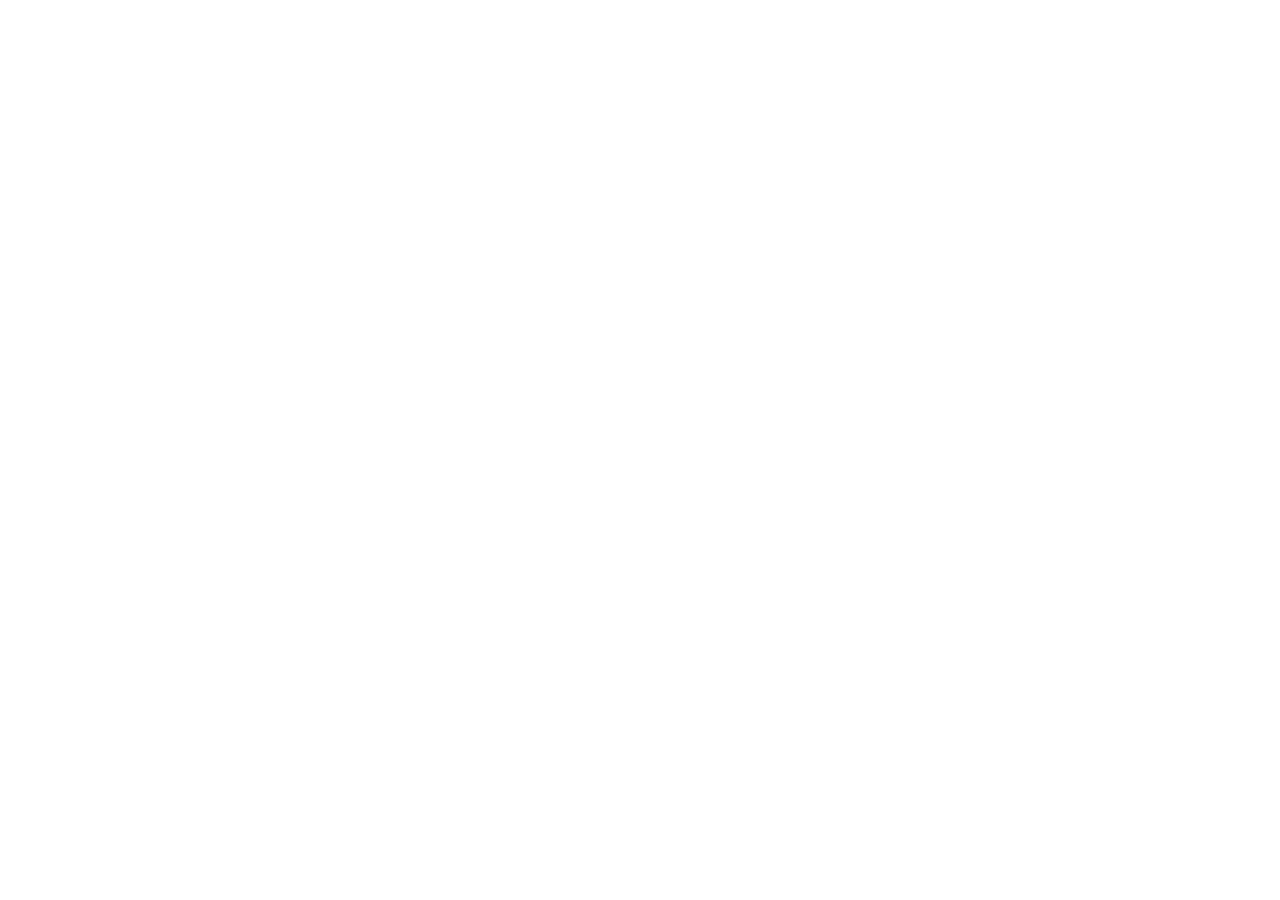
==== index.html @ 47b9e1da "Add initial index.html scaffold Introduce the base HTML structure for the Unify website.  Includes " ====
<!DOCTYPE html>
<html lang="en">
<head>
    <meta charset="UTF-8">
    <meta name="viewport" content="width=device-width, initial-scale=1.0">
    <title>Unify Desktop Environment</title>
    <link rel="stylesheet" href="assets/css/style.css">
</head>
<body>
</body>
</html>
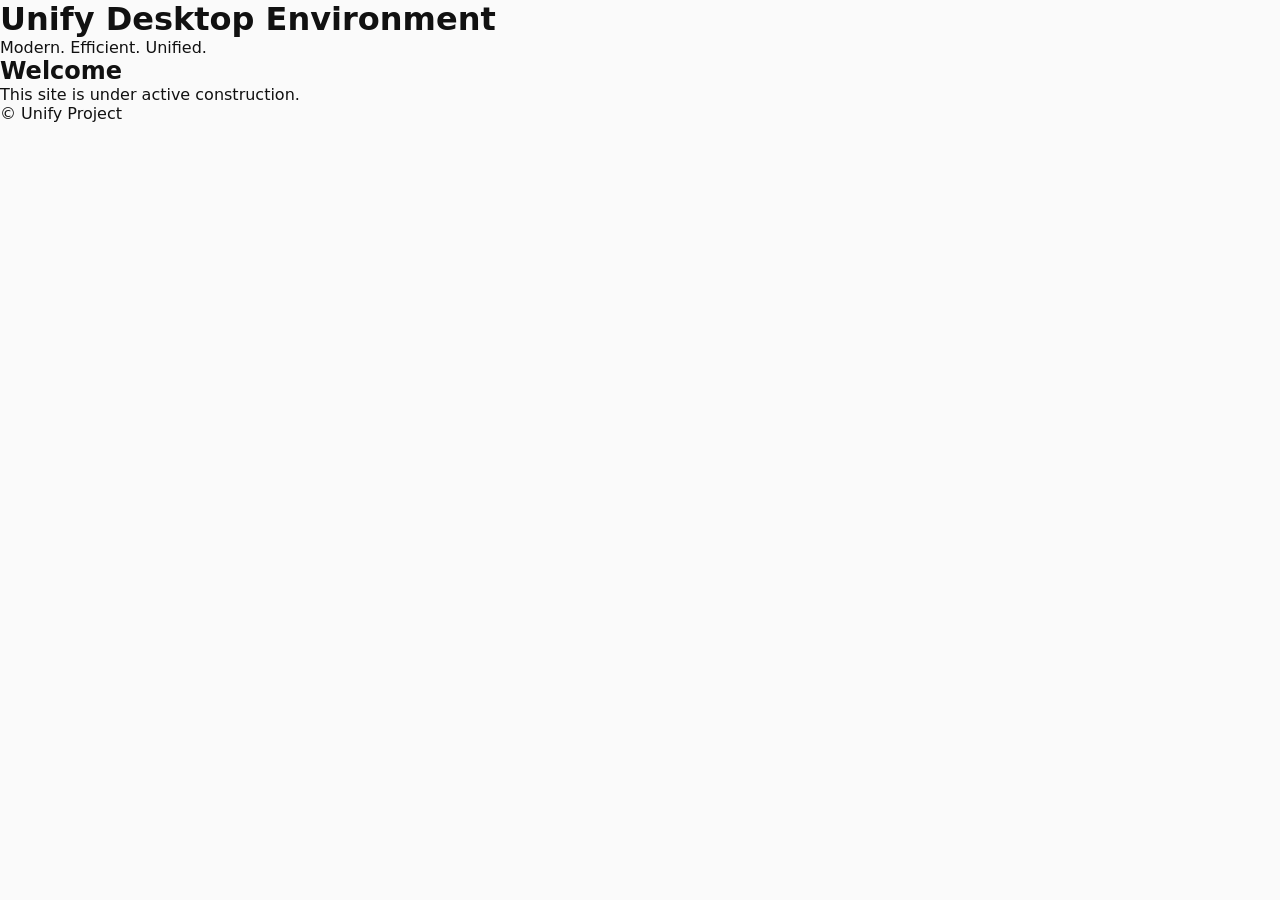
==== commit 8b89d4dc: "Add initial homepage scaffold Creates the base HTML structure for the website homepage. Includes he" ====
--- a/index.html
+++ b/index.html
@@ -7,5 +7,22 @@
     <link rel="stylesheet" href="assets/css/style.css">
 </head>
 <body>
+
+    <header>
+        <h1>Unify Desktop Environment</h1>
+        <p>Modern. Efficient. Unified.</p>
+    </header>
+
+    <main>
+        <section>
+            <h2>Welcome</h2>
+            <p>This site is under active construction.</p>
+        </section>
+    </main>
+
+    <footer>
+        <p>&copy; Unify Project</p>
+    </footer>
+
 </body>
 </html>
--- a/assets/css/style.css
+++ b/assets/css/style.css
@@ -0,0 +1,13 @@
+* {
+    margin: 0;
+    padding: 0;
+    box-sizing: border-box;
+}
+
+html, body {
+    width: 100%;
+    height: 100%;
+    font-family: system-ui, sans-serif;
+    background: #fafafa;
+    color: #111;
+}
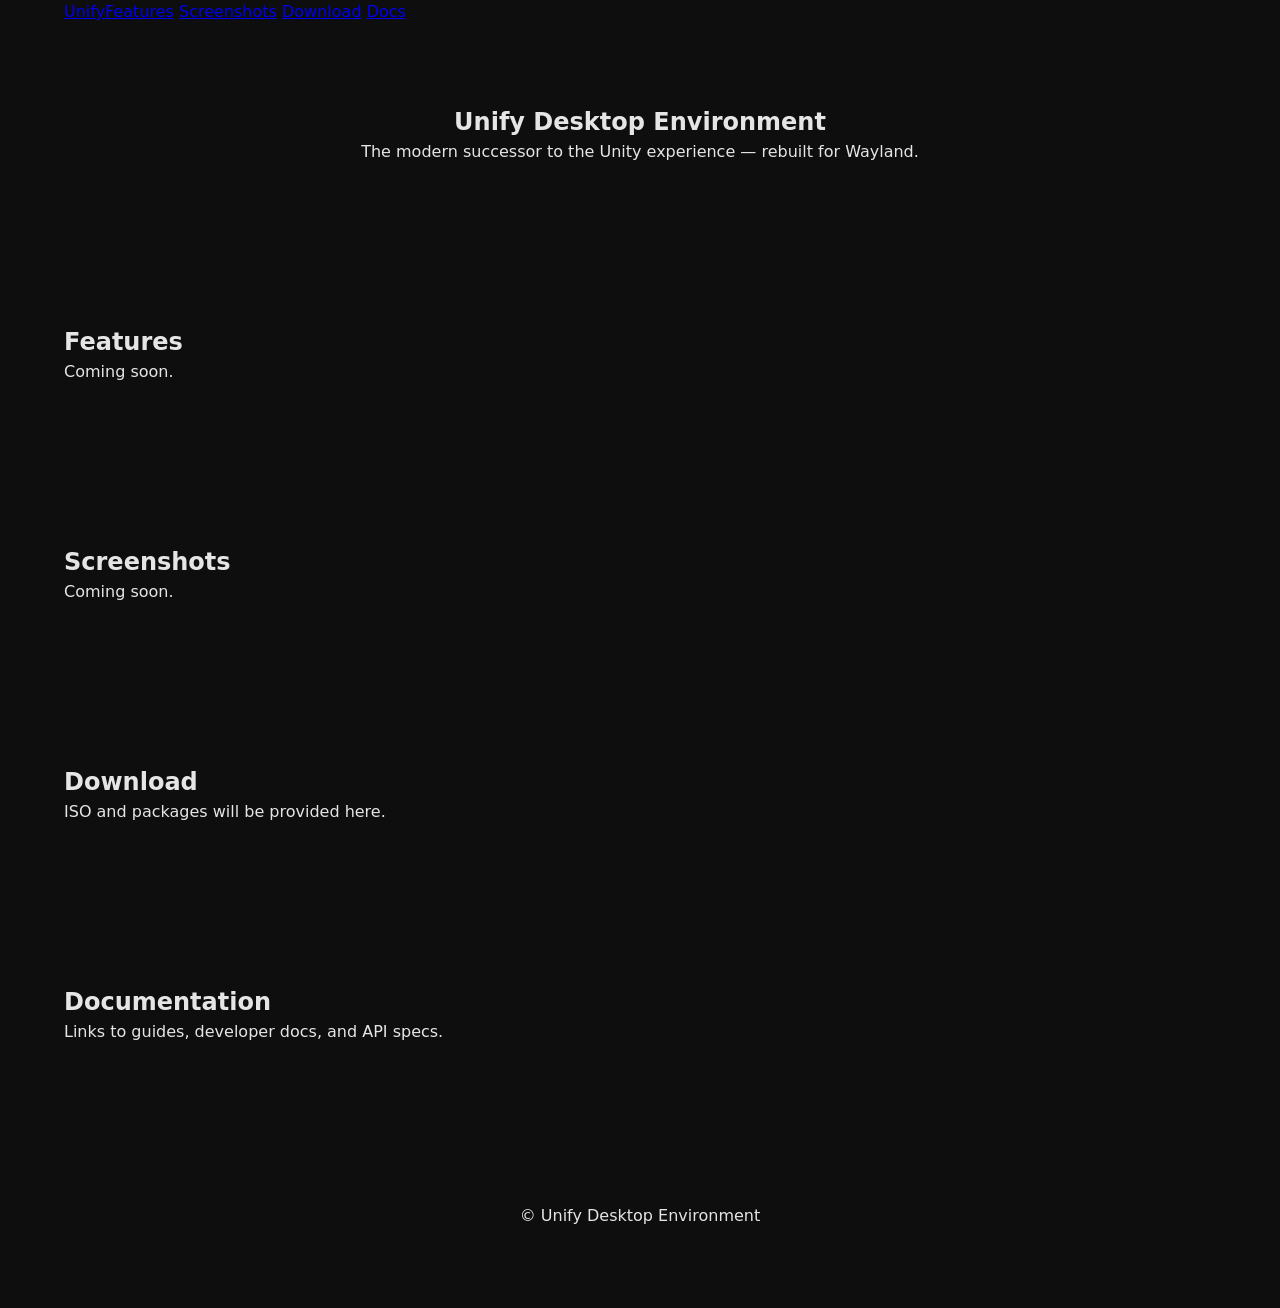
==== commit 423f1212: "Add initial index.html structure Creates the homepage skeleton including header, hero, and placehold" ====
--- a/index.html
+++ b/index.html
@@ -4,24 +4,62 @@
     <meta charset="UTF-8">
     <meta name="viewport" content="width=device-width, initial-scale=1.0">
     <title>Unify Desktop Environment</title>
-    <link rel="stylesheet" href="assets/css/style.css">
+    <link rel="stylesheet" href="assets/css/base.css">
+    <link rel="stylesheet" href="assets/css/layout.css">
+    <link rel="stylesheet" href="assets/css/header.css">
+    <link rel="stylesheet" href="assets/css/sections.css">
 </head>
 <body>
 
-    <header>
-        <h1>Unify Desktop Environment</h1>
-        <p>Modern. Efficient. Unified.</p>
+    <header class="header">
+        <div class="container flex header-content">
+            <a class="logo" href="/">Unify</a>
+            <nav class="nav">
+                <a href="#features">Features</a>
+                <a href="#screenshots">Screenshots</a>
+                <a href="#download">Download</a>
+                <a href="#docs">Docs</a>
+            </nav>
+        </div>
     </header>
 
-    <main>
-        <section>
-            <h2>Welcome</h2>
-            <p>This site is under active construction.</p>
-        </section>
-    </main>
+    <section class="hero section">
+        <div class="container center">
+            <h1>Unify Desktop Environment</h1>
+            <p>The modern successor to the Unity experience — rebuilt for Wayland.</p>
+        </div>
+    </section>
 
-    <footer>
-        <p>&copy; Unify Project</p>
+    <section id="features" class="section">
+        <div class="container">
+            <h2>Features</h2>
+            <p>Coming soon.</p>
+        </div>
+    </section>
+
+    <section id="screenshots" class="section">
+        <div class="container">
+            <h2>Screenshots</h2>
+            <p>Coming soon.</p>
+        </div>
+    </section>
+
+    <section id="download" class="section">
+        <div class="container">
+            <h2>Download</h2>
+            <p>ISO and packages will be provided here.</p>
+        </div>
+    </section>
+
+    <section id="docs" class="section">
+        <div class="container">
+            <h2>Documentation</h2>
+            <p>Links to guides, developer docs, and API specs.</p>
+        </div>
+    </section>
+
+    <footer class="section center">
+        <p>© Unify Desktop Environment</p>
     </footer>
 
 </body>
--- a/assets/css/base.css
+++ b/assets/css/base.css
@@ -0,0 +1,17 @@
+* {
+    margin: 0;
+    padding: 0;
+    box-sizing: border-box;
+}
+
+html, body {
+    font-family: system-ui, sans-serif;
+    background: #0e0e0e;
+    color: #e5e5e5;
+    line-height: 1.5;
+}
+
+img {
+    max-width: 100%;
+    display: block;
+}
--- a/assets/css/layout.css
+++ b/assets/css/layout.css
@@ -0,0 +1,18 @@
+.container {
+    width: 90%;
+    max-width: 1200px;
+    margin: 0 auto;
+}
+
+.flex {
+    display: flex;
+    align-items: center;
+}
+
+.center {
+    text-align: center;
+}
+
+.section {
+    padding: 5rem 0;
+}
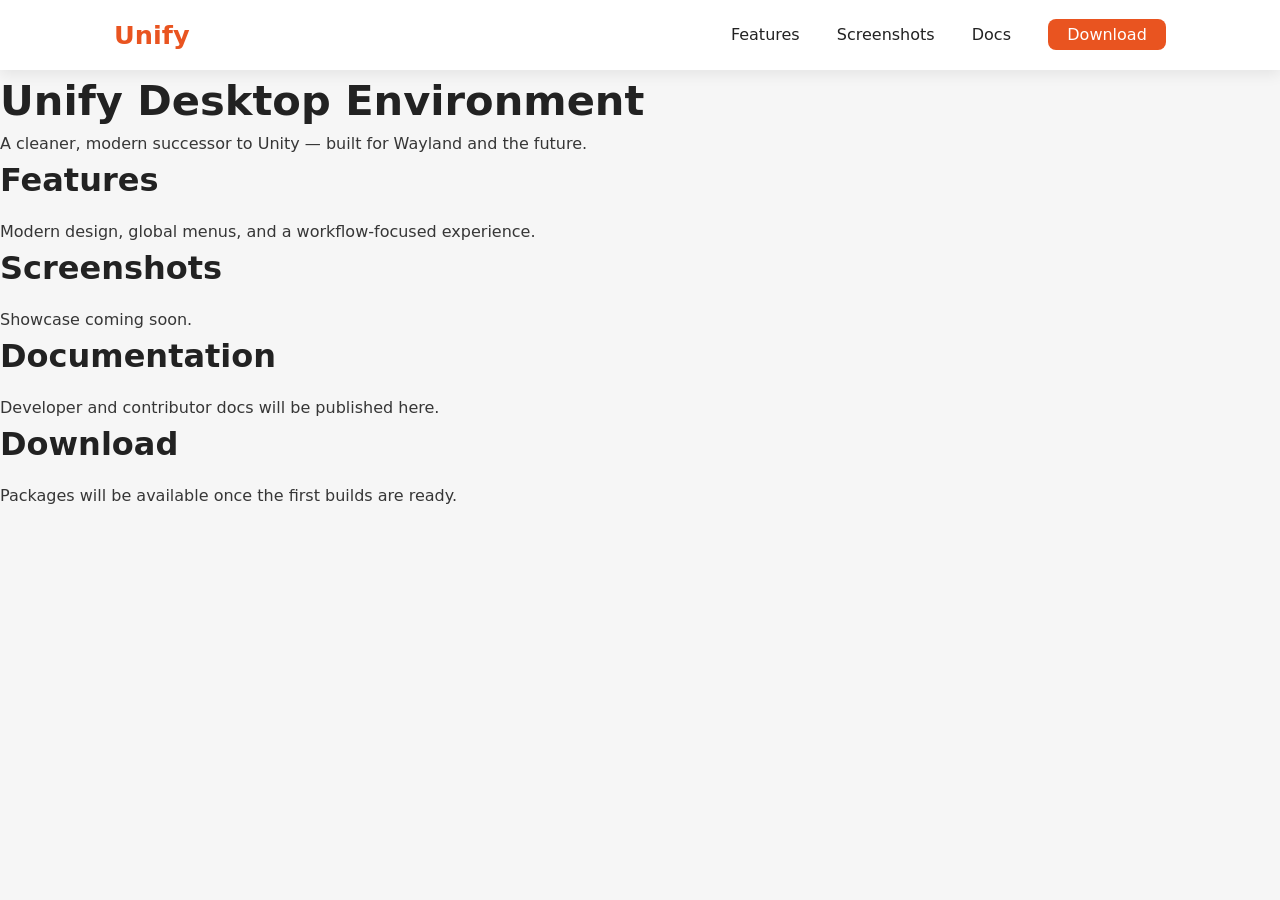
==== commit 9ca1d325: "Insert header navigation markup into index.html Updates the main landing page to include the global " ====
--- a/index.html
+++ b/index.html
@@ -4,63 +4,53 @@
     <meta charset="UTF-8">
     <meta name="viewport" content="width=device-width, initial-scale=1.0">
     <title>Unify Desktop Environment</title>
+
     <link rel="stylesheet" href="assets/css/base.css">
-    <link rel="stylesheet" href="assets/css/layout.css">
     <link rel="stylesheet" href="assets/css/header.css">
-    <link rel="stylesheet" href="assets/css/sections.css">
+    <link rel="stylesheet" href="assets/css/landing.css">
 </head>
 <body>
 
-    <header class="header">
-        <div class="container flex header-content">
-            <a class="logo" href="/">Unify</a>
-            <nav class="nav">
+    <header class="site-header">
+        <div class="container nav-flex">
+            <a href="/" class="logo">Unify</a>
+
+            <nav class="nav-links">
                 <a href="#features">Features</a>
                 <a href="#screenshots">Screenshots</a>
-                <a href="#download">Download</a>
                 <a href="#docs">Docs</a>
+                <a href="#download" class="cta">Download</a>
             </nav>
         </div>
     </header>
 
-    <section class="hero section">
-        <div class="container center">
+    <main>
+        <section id="hero">
             <h1>Unify Desktop Environment</h1>
-            <p>The modern successor to the Unity experience — rebuilt for Wayland.</p>
-        </div>
-    </section>
+            <p>A cleaner, modern successor to Unity — built for Wayland and the future.</p>
+        </section>
 
-    <section id="features" class="section">
-        <div class="container">
+        <section id="features">
             <h2>Features</h2>
-            <p>Coming soon.</p>
-        </div>
-    </section>
+            <p>Modern design, global menus, and a workflow-focused experience.</p>
+        </section>
 
-    <section id="screenshots" class="section">
-        <div class="container">
+        <section id="screenshots">
             <h2>Screenshots</h2>
-            <p>Coming soon.</p>
-        </div>
-    </section>
+            <p>Showcase coming soon.</p>
+        </section>
 
-    <section id="download" class="section">
-        <div class="container">
+        <section id="docs">
+            <h2>Documentation</h2>
+            <p>Developer and contributor docs will be published here.</p>
+        </section>
+
+        <section id="download">
             <h2>Download</h2>
-            <p>ISO and packages will be provided here.</p>
-        </div>
-    </section>
+            <p>Packages will be available once the first builds are ready.</p>
+        </section>
+    </main>
 
-    <section id="docs" class="section">
-        <div class="container">
-            <h2>Documentation</h2>
-            <p>Links to guides, developer docs, and API specs.</p>
-        </div>
-    </section>
-
-    <footer class="section center">
-        <p>© Unify Desktop Environment</p>
-    </footer>
-
+    <script src="assets/js/main.js"></script>
 </body>
 </html>
--- a/assets/css/base.css
+++ b/assets/css/base.css
@@ -4,14 +4,53 @@
     box-sizing: border-box;
 }
 
-html, body {
+html {
+    scroll-behavior: smooth;
+}
+
+body {
     font-family: system-ui, sans-serif;
-    background: #0e0e0e;
-    color: #e5e5e5;
+    background: #f6f6f6;
+    color: #222;
     line-height: 1.5;
 }
 
-img {
-    max-width: 100%;
-    display: block;
+:root {
+    --primary: #E95420;
+    --primary-dark: #c33e14;
+    --bg-light: #ffffff;
+    --bg-dark: #1c1c1c;
+
+    --radius: 8px;
+    --container-width: 1100px;
+
+    --shadow: 0 4px 14px rgba(0,0,0,0.08);
 }
+
+.container {
+    max-width: var(--container-width);
+    margin: 0 auto;
+    padding: 0 1.5rem;
+}
+
+.flex {
+    display: flex;
+    align-items: center;
+}
+
+.center {
+    text-align: center;
+}
+
+h1, h2, h3 {
+    font-weight: 600;
+}
+
+h1 { font-size: 2.6rem; }
+h2 { font-size: 2.0rem; margin-bottom: 1rem; }
+h3 { font-size: 1.4rem; }
+
+p {
+    font-size: 1rem;
+    opacity: 0.9;
+}
--- a/assets/css/header.css
+++ b/assets/css/header.css
@@ -0,0 +1,39 @@
+.site-header {
+    background: var(--bg-light);
+    box-shadow: var(--shadow);
+    position: sticky;
+    top: 0;
+    z-index: 1000;
+}
+
+.nav-flex {
+    height: 70px;
+    display: flex;
+    justify-content: space-between;
+    align-items: center;
+}
+
+.logo {
+    font-size: 1.6rem;
+    font-weight: 700;
+    color: var(--primary);
+    text-decoration: none;
+}
+
+.nav-links a {
+    margin-left: 2rem;
+    text-decoration: none;
+    color: #222;
+    font-weight: 500;
+}
+
+.nav-links a:hover {
+    color: var(--primary);
+}
+
+.nav-links .cta {
+    padding: 0.4rem 1.2rem;
+    background: var(--primary);
+    color: #fff !important;
+    border-radius: var(--radius);
+}
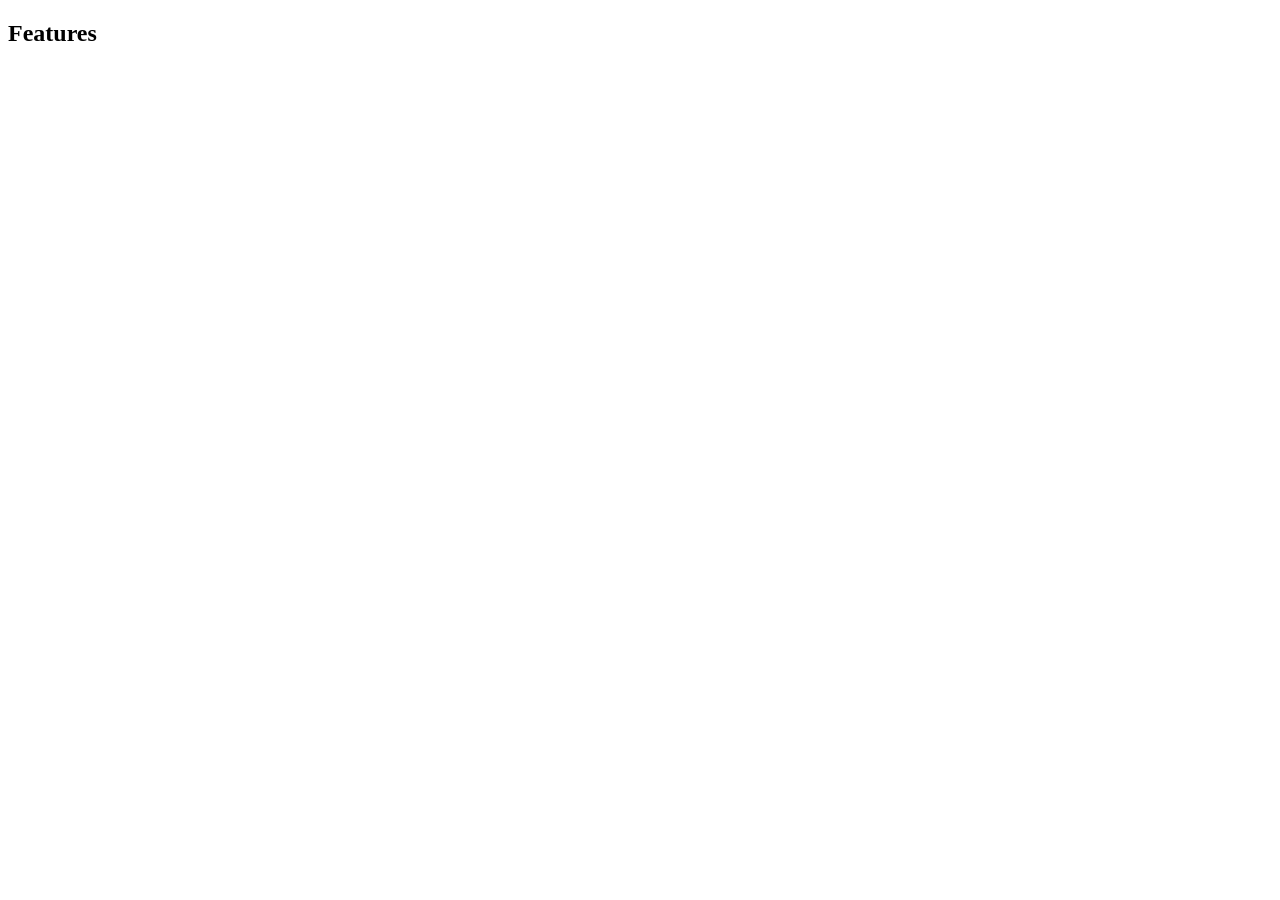
==== commit 8a98a878: "Update index.html to include full layout structure Integrates header, hero, features, CTA, and foote" ====
--- a/index.html
+++ b/index.html
@@ -3,52 +3,22 @@
 <head>
     <meta charset="UTF-8">
     <meta name="viewport" content="width=device-width, initial-scale=1.0">
-    <title>Unify Desktop Environment</title>
-
-    <link rel="stylesheet" href="assets/css/base.css">
-    <link rel="stylesheet" href="assets/css/header.css">
-    <link rel="stylesheet" href="assets/css/landing.css">
+    <title>Unify Desktop</title>
+    <link rel="stylesheet" href="assets/css/main.css">
 </head>
 <body>
 
-    <header class="site-header">
-        <div class="container nav-flex">
-            <a href="/" class="logo">Unify</a>
+    <main>
 
-            <nav class="nav-links">
-                <a href="#features">Features</a>
-                <a href="#screenshots">Screenshots</a>
-                <a href="#docs">Docs</a>
-                <a href="#download" class="cta">Download</a>
-            </nav>
-        </div>
-    </header>
+        <section class="features-section">
+            <div class="container">
+                <h2 class="section-title">Features</h2>
+                <div id="features-grid" class="features-grid">
 
-    <main>
-        <section id="hero">
-            <h1>Unify Desktop Environment</h1>
-            <p>A cleaner, modern successor to Unity — built for Wayland and the future.</p>
+                </div>
+            </div>
         </section>
 
-        <section id="features">
-            <h2>Features</h2>
-            <p>Modern design, global menus, and a workflow-focused experience.</p>
-        </section>
-
-        <section id="screenshots">
-            <h2>Screenshots</h2>
-            <p>Showcase coming soon.</p>
-        </section>
-
-        <section id="docs">
-            <h2>Documentation</h2>
-            <p>Developer and contributor docs will be published here.</p>
-        </section>
-
-        <section id="download">
-            <h2>Download</h2>
-            <p>Packages will be available once the first builds are ready.</p>
-        </section>
     </main>
 
     <script src="assets/js/main.js"></script>
